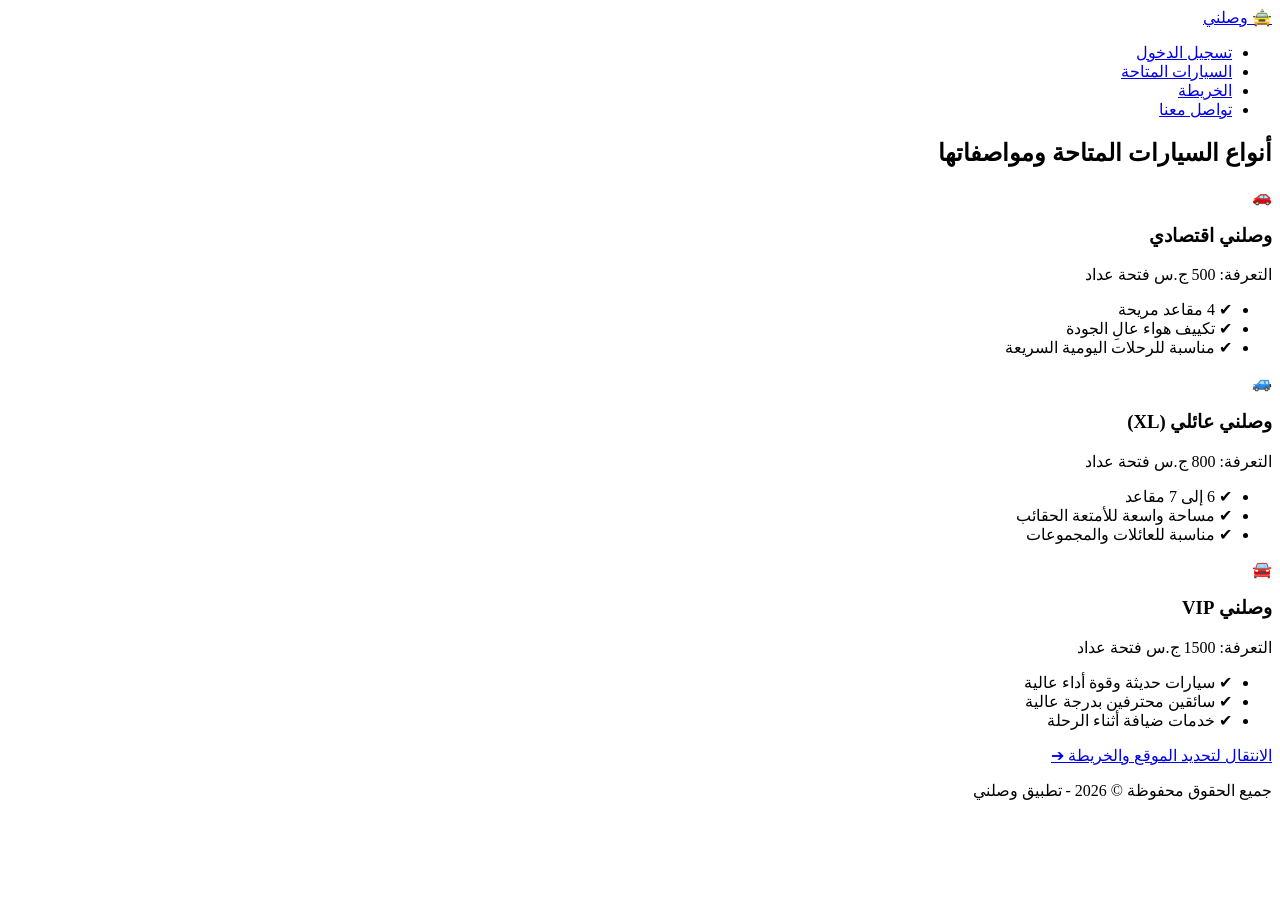
==== about.html @ 6e98cdd0 "Update about.html" ====
<!DOCTYPE html>
<html lang="ar" dir="rtl">
<head>
    <meta charset="UTF-8">
    <meta name="viewport" content="width=device-width, initial-scale=1.0">
    <title>وصلني - السيارات المتاحة</title>
    <link rel="stylesheet" href="style.css">
</head>
<body>

    <header>
        <nav class="navbar">
            <a href="index.html" class="logo">🚖 <span>وصلني</span></a>
            <ul class="nav-links">
                <li><a href="index.html">تسجيل الدخول</a></li>
                <li><a href="about.html" class="active">السيارات المتاحة</a></li>
                <li><a href="map.html">الخريطة</a></li>
                <li><a href="contact.html">تواصل معنا</a></li>
            </ul>
        </nav>
    </header>

    <div class="container">
        <h2 class="page-title">أنواع السيارات المتاحة ومواصفاتها</h2>

        <div class="cars-grid">
            <!-- الفئة الاقتصادية -->
            <div class="car-card">
                <div class="car-icon">🚗</div>
                <h3 class="car-title">وصلني اقتصادي</h3>
                <p class="car-price">التعرفة: 500 ج.س فتحة عداد</p>
                <ul class="car-specs">
                    <li>✔ 4 مقاعد مريحة</li>
                    <li>✔ تكييف هواء عالِ الجودة</li>
                    <li>✔ مناسبة للرحلات اليومية السريعة</li>
                </ul>
            </div>

            <!-- الفئة العائلية -->
            <div class="car-card">
                <div class="car-icon">🚙</div>
                <h3 class="car-title">وصلني عائلي (XL)</h3>
                <p class="car-price">التعرفة: 800 ج.س فتحة عداد</p>
                <ul class="car-specs">
                    <li>✔ 6 إلى 7 مقاعد</li>
                    <li>✔ مساحة واسعة للأمتعة الحقائب</li>
                    <li>✔ مناسبة للعائلات والمجموعات</li>
                </ul>
            </div>

            <!-- الفئة الفاخرة -->
            <div class="car-card">
                <div class="car-icon">🚘</div>
                <h3 class="car-title">وصلني VIP</h3>
                <p class="car-price">التعرفة: 1500 ج.س فتحة عداد</p>
                <ul class="car-specs">
                    <li>✔ سيارات حديثة وقوة أداء عالية</li>
                    <li>✔ سائقين محترفين بدرجة عالية</li>
                    <li>✔ خدمات ضيافة أثناء الرحلة</li>
                </ul>
            </div>
        </div>

        <!-- زر الانتقال للصفحة التالية (الخريطة) -->
        <div class="next-page-action">
            <a href="map.html" class="btn" style="max-width: 350px;">الانتقال لتحديد الموقع والخريطة ➔</a>
        </div>
    </div>

    <footer>
        <p>جميع الحقوق محفوظة &copy; 2026 - تطبيق وصلني</p>
    </footer>

</body>
</html>
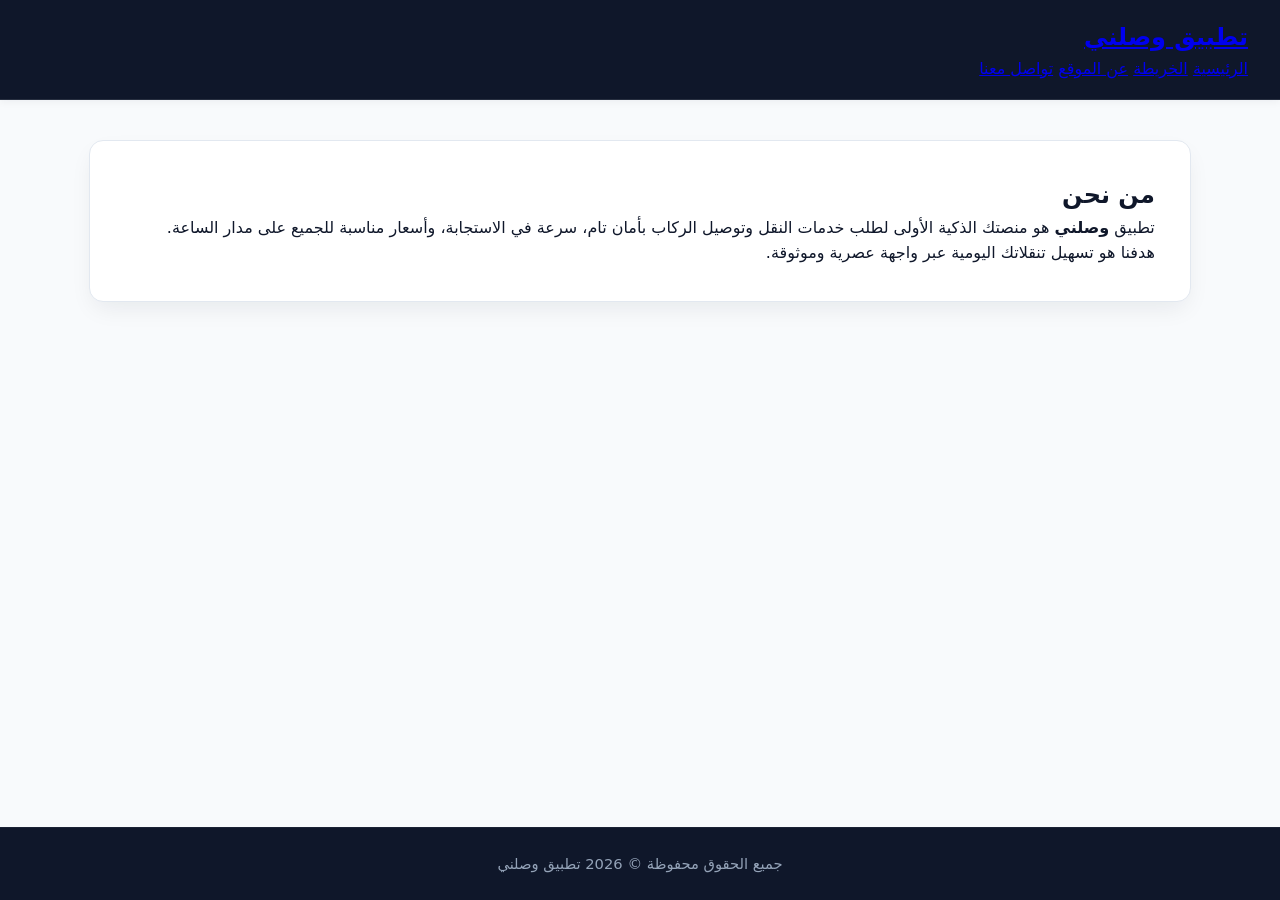
==== commit 5f2e3f46: "Update about.html" ====
--- a/about.html
+++ b/about.html
@@ -3,73 +3,30 @@
 <head>
     <meta charset="UTF-8">
     <meta name="viewport" content="width=device-width, initial-scale=1.0">
-    <title>وصلني - السيارات المتاحة</title>
-    <link rel="stylesheet" href="style.css">
+    <title>تطبيق وصلني - عن الموقع</title>
+    <link rel="stylesheet" href="css/style.css">
 </head>
 <body>
-
     <header>
-        <nav class="navbar">
-            <a href="index.html" class="logo">🚖 <span>وصلني</span></a>
-            <ul class="nav-links">
-                <li><a href="index.html">تسجيل الدخول</a></li>
-                <li><a href="about.html" class="active">السيارات المتاحة</a></li>
-                <li><a href="map.html">الخريطة</a></li>
-                <li><a href="contact.html">تواصل معنا</a></li>
-            </ul>
+        <h2><a href="index.html">تطبيق وصلني</a></h2>
+        <nav>
+            <a href="index.html">الرئيسية</a>
+            <a href="map.html">الخريطة</a>
+            <a href="about.html" class="active">عن الموقع</a>
+            <a href="contact.html">تواصل معنا</a>
         </nav>
     </header>
 
-    <div class="container">
-        <h2 class="page-title">أنواع السيارات المتاحة ومواصفاتها</h2>
-
-        <div class="cars-grid">
-            <!-- الفئة الاقتصادية -->
-            <div class="car-card">
-                <div class="car-icon">🚗</div>
-                <h3 class="car-title">وصلني اقتصادي</h3>
-                <p class="car-price">التعرفة: 500 ج.س فتحة عداد</p>
-                <ul class="car-specs">
-                    <li>✔ 4 مقاعد مريحة</li>
-                    <li>✔ تكييف هواء عالِ الجودة</li>
-                    <li>✔ مناسبة للرحلات اليومية السريعة</li>
-                </ul>
-            </div>
-
-            <!-- الفئة العائلية -->
-            <div class="car-card">
-                <div class="car-icon">🚙</div>
-                <h3 class="car-title">وصلني عائلي (XL)</h3>
-                <p class="car-price">التعرفة: 800 ج.س فتحة عداد</p>
-                <ul class="car-specs">
-                    <li>✔ 6 إلى 7 مقاعد</li>
-                    <li>✔ مساحة واسعة للأمتعة الحقائب</li>
-                    <li>✔ مناسبة للعائلات والمجموعات</li>
-                </ul>
-            </div>
-
-            <!-- الفئة الفاخرة -->
-            <div class="car-card">
-                <div class="car-icon">🚘</div>
-                <h3 class="car-title">وصلني VIP</h3>
-                <p class="car-price">التعرفة: 1500 ج.س فتحة عداد</p>
-                <ul class="car-specs">
-                    <li>✔ سيارات حديثة وقوة أداء عالية</li>
-                    <li>✔ سائقين محترفين بدرجة عالية</li>
-                    <li>✔ خدمات ضيافة أثناء الرحلة</li>
-                </ul>
-            </div>
+    <main class="container">
+        <div class="card">
+            <h2>من نحن</h2>
+            <p>تطبيق <strong>وصلني</strong> هو منصتك الذكية الأولى لطلب خدمات النقل وتوصيل الركاب بأمان تام، سرعة في الاستجابة، وأسعار مناسبة للجميع على مدار الساعة.</p>
+            <p>هدفنا هو تسهيل تنقلاتك اليومية عبر واجهة عصرية وموثوقة.</p>
         </div>
-
-        <!-- زر الانتقال للصفحة التالية (الخريطة) -->
-        <div class="next-page-action">
-            <a href="map.html" class="btn" style="max-width: 350px;">الانتقال لتحديد الموقع والخريطة ➔</a>
-        </div>
-    </div>
+    </main>
 
     <footer>
-        <p>جميع الحقوق محفوظة &copy; 2026 - تطبيق وصلني</p>
+        <p>جميع الحقوق محفوظة &copy; 2026 تطبيق وصلني</p>
     </footer>
-
 </body>
 </html>
--- a/css/style.css
+++ b/css/style.css
@@ -0,0 +1,420 @@
+/* =========================================================
+   تطبيق وصلني - Wasalni Taxi App
+   تنسيقات CSS حديثة متجاوبة (الأزرق الغامق والرمادي الفاتح)
+   ========================================================= */
+
+/* 1. المتغيرات العامة للألوان والتأثيرات */
+:root {
+    /* الألوان الرئيسية */
+    --primary-dark: #0f172a;       /* أزرق كحلي غامق جداً للهيدر والفوتر */
+    --secondary-dark: #1e293b;     /* أزرق غامق ثلجي للعناوين والنصوص */
+    --accent-blue: #2563eb;       /* أزرق حيوي متميز للأزرار والتأكيدات */
+    --accent-hover: #1d4ed8;      /* أزرق غامق للتفاعل عند التمرير */
+    
+    /* خلفيات رمادي فاتح */
+    --bg-light: #f8fafc;           /* رمادي فاتح نقي جداً لخلفية الصفحة */
+    --card-bg: #ffffff;            /* أبيض ناصع للبطاقات للتباين الممتاز */
+    --border-color: #e2e8f0;       /* رمادي فاتح ناعم للحدود */
+    --input-bg: #f1f5f9;           /* رمادي فاتح للمُدخلات */
+
+    /* ألوان النصوص */
+    --text-primary: #0f172a;       /* نص غامق واضح جداً */
+    --text-muted: #64748b;         /* نص رمادي متوسط للوصف والمعلومات الفرعية */
+    --text-light: #ffffff;         /* نص أبيض */
+
+    /* ظلال وانحناءات حديثة */
+    --radius-sm: 8px;
+    --radius-md: 14px;
+    --radius-lg: 20px;
+    --shadow-sm: 0 2px 8px rgba(15, 23, 42, 0.05);
+    --shadow-md: 0 10px 25px -5px rgba(15, 23, 42, 0.08);
+    --shadow-hover: 0 20px 30px -10px rgba(37, 99, 235, 0.15);
+    --transition: all 0.3s cubic-bezier(0.4, 0, 0.2, 1);
+}
+
+/* 2. ضبط الأساسيات والاتجاه */
+* {
+    box-sizing: border-box;
+    margin: 0;
+    padding: 0;
+    font-family: 'Segoe UI', system-ui, -apple-system, BlinkMacSystemFont, Roboto, sans-serif;
+    direction: rtl; /* اتجاه اللغة العربية */
+}
+
+body {
+    background-color: var(--bg-light);
+    color: var(--text-primary);
+    display: flex;
+    flex-direction: column;
+    min-height: 100vh;
+    line-height: 1.6;
+}
+
+/* 3. الهيدر وشريط التنقل العلوي */
+header {
+    background-color: var(--primary-dark);
+    border-bottom: 1px solid rgba(255, 255, 255, 0.1);
+    padding: 1.1rem 2rem;
+    position: sticky;
+    top: 0;
+    z-index: 1000;
+    box-shadow: var(--shadow-sm);
+}
+
+.navbar {
+    max-width: 1150px;
+    margin: 0 auto;
+    display: flex;
+    justify-content: space-between;
+    align-items: center;
+}
+
+.logo {
+    font-size: 1.75rem;
+    font-weight: 800;
+    color: var(--text-light);
+    text-decoration: none;
+    letter-spacing: -0.5px;
+    display: flex;
+    align-items: center;
+    gap: 8px;
+}
+
+.logo span {
+    color: #38bdf8; /* أزرق سماوي مشرق للقب لوجو */
+}
+
+.nav-links {
+    display: flex;
+    list-style: none;
+    gap: 12px;
+}
+
+.nav-links a {
+    color: #cbd5e1;
+    text-decoration: none;
+    padding: 8px 16px;
+    border-radius: var(--radius-sm);
+    font-weight: 600;
+    font-size: 0.95rem;
+    transition: var(--transition);
+}
+
+.nav-links a:hover,
+.nav-links a.active {
+    color: var(--text-light);
+    background-color: rgba(255, 255, 255, 0.12);
+}
+
+/* 4. الحاوية الرئيسية والعناوين */
+.container {
+    max-width: 1150px;
+    margin: 2.5rem auto;
+    padding: 0 24px;
+    flex: 1;
+    width: 100%;
+}
+
+.page-title {
+    text-align: center;
+    margin-bottom: 2.2rem;
+    color: var(--primary-dark);
+    font-size: 2rem;
+    font-weight: 800;
+    position: relative;
+}
+
+.page-title::after {
+    content: '';
+    display: block;
+    width: 60px;
+    height: 4px;
+    background: var(--accent-blue);
+    margin: 8px auto 0;
+    border-radius: 2px;
+}
+
+/* 5. تصميم البطاقات والنموذج */
+.card {
+    background-color: var(--card-bg);
+    border: 1px solid var(--border-color);
+    border-radius: var(--radius-md);
+    padding: 2.2rem;
+    box-shadow: var(--shadow-md);
+    transition: var(--transition);
+}
+
+/* أزرار التنقل العلوي بين تسجيل الدخول والحساب */
+.auth-tabs {
+    display: flex;
+    margin-bottom: 1.8rem;
+    border-bottom: 2px solid var(--border-color);
+}
+
+.tab-btn {
+    flex: 1;
+    padding: 0.9rem;
+    background: none;
+    border: none;
+    color: var(--text-muted);
+    font-size: 1.05rem;
+    cursor: pointer;
+    font-weight: 700;
+    transition: var(--transition);
+}
+
+.tab-btn.active {
+    color: var(--accent-blue);
+    border-bottom: 3px solid var(--accent-blue);
+    margin-bottom: -2px;
+}
+
+/* المدخلات والنصوص */
+.form-group {
+    margin-bottom: 1.4rem;
+}
+
+.form-group label {
+    display: block;
+    margin-bottom: 0.5rem;
+    color: var(--secondary-dark);
+    font-size: 0.92rem;
+    font-weight: 700;
+}
+
+.form-group input,
+.form-group select,
+.form-group textarea {
+    width: 100%;
+    padding: 0.9rem 1rem;
+    background-color: var(--input-bg);
+    border: 1.5px solid var(--border-color);
+    border-radius: var(--radius-sm);
+    color: var(--text-primary);
+    font-size: 1rem;
+    transition: var(--transition);
+}
+
+.form-group input:focus,
+.form-group select:focus,
+.form-group textarea:focus {
+    outline: none;
+    border-color: var(--accent-blue);
+    background-color: #ffffff;
+    box-shadow: 0 0 0 4px rgba(37, 99, 235, 0.1);
+}
+
+/* 6. الأزرار */
+.btn {
+    display: inline-flex;
+    justify-content: center;
+    align-items: center;
+    width: 100%;
+    padding: 0.95rem 1.5rem;
+    background-color: var(--accent-blue);
+    color: var(--text-light);
+    border: none;
+    border-radius: var(--radius-sm);
+    font-size: 1.05rem;
+    font-weight: 700;
+    cursor: pointer;
+    text-align: center;
+    text-decoration: none;
+    box-shadow: 0 4px 12px rgba(37, 99, 235, 0.25);
+    transition: var(--transition);
+}
+
+.btn:hover {
+    background-color: var(--accent-hover);
+    transform: translateY(-2px);
+    box-shadow: var(--shadow-hover);
+}
+
+/* 7. شبكة عرض السيارات (صفحة about.html) */
+.cars-grid {
+    display: grid;
+    grid-template-columns: repeat(auto-fit, minmax(300px, 1fr));
+    gap: 25px;
+}
+
+.car-card {
+    background-color: var(--card-bg);
+    border: 1px solid var(--border-color);
+    border-radius: var(--radius-md);
+    padding: 2rem;
+    box-shadow: var(--shadow-md);
+    display: flex;
+    flex-direction: column;
+    justify-content: space-between;
+    transition: var(--transition);
+}
+
+.car-card:hover {
+    transform: translateY(-6px);
+    box-shadow: var(--shadow-hover);
+    border-color: rgba(37, 99, 235, 0.3);
+}
+
+.car-icon {
+    font-size: 3.5rem;
+    text-align: center;
+    margin-bottom: 1rem;
+    background-color: var(--input-bg);
+    padding: 1rem;
+    border-radius: 50%;
+    width: 90px;
+    height: 90px;
+    margin: 0 auto 1.2rem;
+    display: flex;
+    align-items: center;
+    justify-content: center;
+}
+
+.car-title {
+    font-size: 1.4rem;
+    margin-bottom: 0.5rem;
+    color: var(--primary-dark);
+    text-align: center;
+    font-weight: 800;
+}
+
+.car-price {
+    color: var(--accent-blue);
+    font-weight: 800;
+    font-size: 1.15rem;
+    margin-bottom: 1.2rem;
+    text-align: center;
+    background-color: #eff6ff;
+    padding: 6px 12px;
+    border-radius: 20px;
+}
+
+.car-specs {
+    list-style: none;
+    color: var(--text-muted);
+    font-size: 0.95rem;
+    margin-bottom: 1.5rem;
+}
+
+.car-specs li {
+    margin-bottom: 10px;
+    display: flex;
+    align-items: center;
+    gap: 8px;
+}
+
+/* 8. إطار الخريطة (صفحة map.html) */
+.map-box {
+    width: 100%;
+    height: 400px;
+    border-radius: var(--radius-md);
+    overflow: hidden;
+    border: 1px solid var(--border-color);
+    margin-bottom: 1.8rem;
+    box-shadow: var(--shadow-sm);
+}
+
+.map-box iframe {
+    width: 100%;
+    height: 100%;
+    border: 0;
+}
+
+/* 9. شبكة الاتصال والمعلومات (صفحة contact.html) */
+.contact-container {
+    display: grid;
+    grid-template-columns: 1.2fr 0.8fr;
+    gap: 30px;
+}
+
+.info-card {
+    background-color: var(--card-bg);
+    border: 1px solid var(--border-color);
+    border-radius: var(--radius-md);
+    padding: 1.5rem;
+    margin-bottom: 18px;
+    box-shadow: var(--shadow-md);
+    border-right: 5px solid var(--accent-blue);
+}
+
+.info-card h4 {
+    color: var(--primary-dark);
+    font-size: 1.1rem;
+    margin-bottom: 6px;
+    font-weight: 800;
+}
+
+/* شريط الزر الممتد لنقل المستخدم للصفحة التالية */
+.next-page-action {
+    text-align: center;
+    margin-top: 3rem;
+    padding-top: 1.8rem;
+    border-top: 1px solid var(--border-color);
+}
+
+/* 10. الفوتر Footer */
+footer {
+    background-color: var(--primary-dark);
+    color: #94a3b8;
+    text-align: center;
+    padding: 1.5rem;
+    font-size: 0.92rem;
+    margin-top: auto;
+    border-top: 1px solid rgba(255, 255, 255, 0.05);
+}
+
+/* =========================================================
+   11. تجاوب أحجام الشاشات (Responsive Design)
+   ========================================================= */
+
+/* الشاشات المتوسطة والأجهزة اللوحية (Tablets) */
+@media (max-width: 992px) {
+    .contact-container {
+        grid-template-columns: 1fr;
+    }
+}
+
+/* الهواتف الذكية للشاشات الصغيرة (Mobile Phones) */
+@media (max-width: 768px) {
+    header {
+        padding: 1rem;
+    }
+
+    .navbar {
+        flex-direction: column;
+        gap: 15px;
+    }
+
+    .nav-links {
+        width: 100%;
+        justify-content: center;
+        flex-wrap: wrap;
+        gap: 8px;
+    }
+
+    .nav-links a {
+        padding: 6px 10px;
+        font-size: 0.88rem;
+    }
+
+    .container {
+        margin: 1.5rem auto;
+        padding: 0 16px;
+    }
+
+    .card {
+        padding: 1.5rem;
+    }
+
+    .page-title {
+        font-size: 1.6rem;
+    }
+
+    .cars-grid {
+        grid-template-columns: 1fr; /* عرض سيارة واحدة في السطر على الهواتف */
+    }
+
+    .map-box {
+        height: 300px;
+    }
+       }
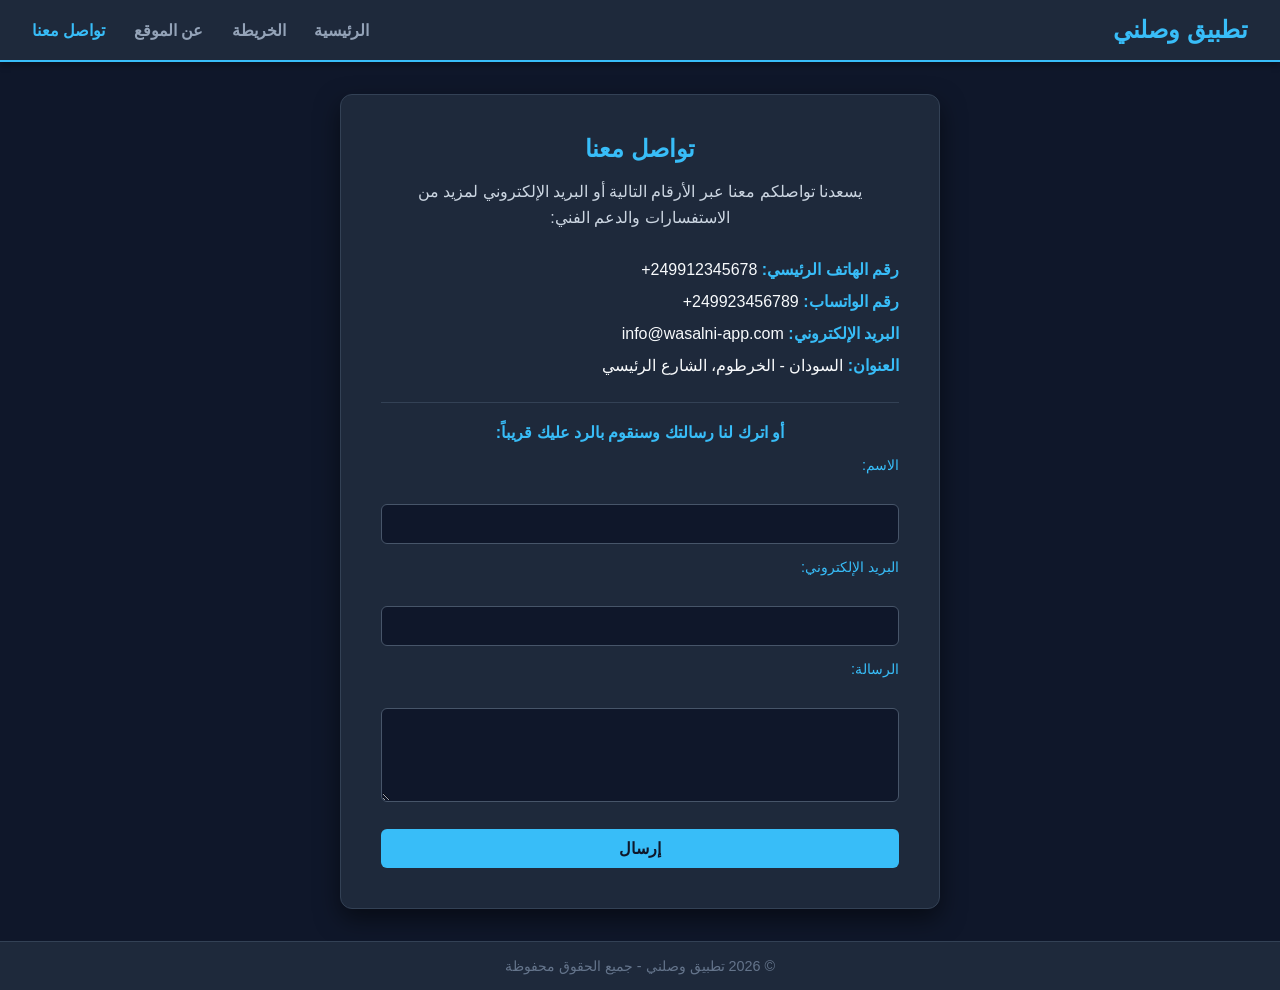
==== commit b8fbf114: "Update about.html" ====
--- a/about.html
+++ b/about.html
@@ -3,30 +3,65 @@
 <head>
     <meta charset="UTF-8">
     <meta name="viewport" content="width=device-width, initial-scale=1.0">
-    <title>تطبيق وصلني - عن الموقع</title>
+    <title>تطبيق وصلني - تواصل معنا</title>
     <link rel="stylesheet" href="css/style.css">
 </head>
 <body>
+
     <header>
-        <h2><a href="index.html">تطبيق وصلني</a></h2>
+        <h2><a href="index.html" style="text-decoration: none; color: #38bdf8;">تطبيق وصلني</a></h2>
         <nav>
             <a href="index.html">الرئيسية</a>
             <a href="map.html">الخريطة</a>
-            <a href="about.html" class="active">عن الموقع</a>
-            <a href="contact.html">تواصل معنا</a>
+            <a href="about.html">عن الموقع</a>
+            <a href="contact.html" class="active">تواصل معنا</a>
         </nav>
     </header>
 
     <main class="container">
-        <div class="card">
-            <h2>من نحن</h2>
-            <p>تطبيق <strong>وصلني</strong> هو منصتك الذكية الأولى لطلب خدمات النقل وتوصيل الركاب بأمان تام، سرعة في الاستجابة، وأسعار مناسبة للجميع على مدار الساعة.</p>
-            <p>هدفنا هو تسهيل تنقلاتك اليومية عبر واجهة عصرية وموثوقة.</p>
+        <div class="card" style="max-width: 600px; text-align: right;">
+            <h2 style="text-align: center;">تواصل معنا</h2>
+            <p style="text-align: center;">يسعدنا تواصلكم معنا عبر الأرقام التالية أو البريد الإلكتروني لمزيد من الاستفسارات والدعم الفني:</p>
+
+            <ul style="list-style-type: none; padding: 0; margin-bottom: 20px; line-height: 2;">
+                <li><strong style="color: #38bdf8;">رقم الهاتف الرئيسي:</strong> 249912345678+</li>
+                <li><strong style="color: #38bdf8;">رقم الواتساب:</strong> 249923456789+</li>
+                <li><strong style="color: #38bdf8;">البريد الإلكتروني:</strong> info@wasalni-app.com</li>
+                <li><strong style="color: #38bdf8;">العنوان:</strong> السودان - الخرطوم، الشارع الرئيسي</li>
+            </ul>
+
+            <hr style="border: 0; border-top: 1px solid #334155; margin: 20px 0;">
+
+            <h4 style="color: #38bdf8; margin-bottom: 15px; text-align: center;">أو اترك لنا رسالتك وسنقوم بالرد عليك قريباً:</h4>
+            
+            <form onsubmit="event.preventDefault(); alert('تم إرسال رسالتك بنجاح، شكراً لتواصلك معنا!');">
+                <div class="form-group" style="margin-bottom: 15px;">
+                    <label for="name">الاسم:</label><br>
+                    <input type="text" id="name" name="name" required style="width: 100%; padding: 10px; border-radius: 6px; border: 1px solid #475569; background-color: #0f172a; color: #fff; margin-top: 5px;">
+                </div>
+                
+                <div class="form-group" style="margin-bottom: 15px;">
+                    <label for="email">البريد الإلكتروني:</label><br>
+                    <input type="email" id="email" name="email" required style="width: 100%; padding: 10px; border-radius: 6px; border: 1px solid #475569; background-color: #0f172a; color: #fff; margin-top: 5px;">
+                </div>
+                
+                <div class="form-group" style="margin-bottom: 15px;">
+                    <label for="msg">الرسالة:</label><br>
+                    <textarea id="msg" name="msg" rows="4" required style="width: 100%; padding: 10px; border-radius: 6px; border: 1px solid #475569; background-color: #0f172a; color: #fff; margin-top: 5px;"></textarea>
+                </div>
+                
+                <div>
+                    <button type="submit" class="btn" style="width: 100%; padding: 10px; background-color: #38bdf8; color: #0f172a; border: none; border-radius: 6px; font-weight: bold; cursor: pointer;">إرسال</button>
+                </div>
+            </form>
         </div>
     </main>
 
     <footer>
-        <p>جميع الحقوق محفوظة &copy; 2026 تطبيق وصلني</p>
+        <p>&copy; 2026 تطبيق وصلني - جميع الحقوق محفوظة</p>
     </footer>
+
+    <script src="js/main.js"></script>
+
 </body>
 </html>
--- a/css/style.css
+++ b/css/style.css
@@ -1,420 +1,137 @@
-/* =========================================================
-   تطبيق وصلني - Wasalni Taxi App
-   تنسيقات CSS حديثة متجاوبة (الأزرق الغامق والرمادي الفاتح)
-   ========================================================= */
-
-/* 1. المتغيرات العامة للألوان والتأثيرات */
-:root {
-    /* الألوان الرئيسية */
-    --primary-dark: #0f172a;       /* أزرق كحلي غامق جداً للهيدر والفوتر */
-    --secondary-dark: #1e293b;     /* أزرق غامق ثلجي للعناوين والنصوص */
-    --accent-blue: #2563eb;       /* أزرق حيوي متميز للأزرار والتأكيدات */
-    --accent-hover: #1d4ed8;      /* أزرق غامق للتفاعل عند التمرير */
-    
-    /* خلفيات رمادي فاتح */
-    --bg-light: #f8fafc;           /* رمادي فاتح نقي جداً لخلفية الصفحة */
-    --card-bg: #ffffff;            /* أبيض ناصع للبطاقات للتباين الممتاز */
-    --border-color: #e2e8f0;       /* رمادي فاتح ناعم للحدود */
-    --input-bg: #f1f5f9;           /* رمادي فاتح للمُدخلات */
-
-    /* ألوان النصوص */
-    --text-primary: #0f172a;       /* نص غامق واضح جداً */
-    --text-muted: #64748b;         /* نص رمادي متوسط للوصف والمعلومات الفرعية */
-    --text-light: #ffffff;         /* نص أبيض */
-
-    /* ظلال وانحناءات حديثة */
-    --radius-sm: 8px;
-    --radius-md: 14px;
-    --radius-lg: 20px;
-    --shadow-sm: 0 2px 8px rgba(15, 23, 42, 0.05);
-    --shadow-md: 0 10px 25px -5px rgba(15, 23, 42, 0.08);
-    --shadow-hover: 0 20px 30px -10px rgba(37, 99, 235, 0.15);
-    --transition: all 0.3s cubic-bezier(0.4, 0, 0.2, 1);
-}
-
-/* 2. ضبط الأساسيات والاتجاه */
+/* تنسيقات عامة بالأزرق الغامض والفخم */
 * {
-    box-sizing: border-box;
     margin: 0;
     padding: 0;
-    font-family: 'Segoe UI', system-ui, -apple-system, BlinkMacSystemFont, Roboto, sans-serif;
-    direction: rtl; /* اتجاه اللغة العربية */
+    box-sizing: border-box;
+    font-family: Tahoma, sans-serif;
 }
 
 body {
-    background-color: var(--bg-light);
-    color: var(--text-primary);
+    background-color: #0f172a;
+    color: #f8fafc;
+    min-height: 100vh;
     display: flex;
     flex-direction: column;
-    min-height: 100vh;
+    justify-content: space-between;
+}
+
+header {
+    background-color: #1e293b;
+    padding: 1rem 2rem;
+    display: flex;
+    justify-content: space-between;
+    align-items: center;
+    border-bottom: 2px solid #38bdf8;
+    box-shadow: 0 4px 6px rgba(0, 0, 0, 0.3);
+}
+
+header h2 a {
+    color: #38bdf8;
+    text-decoration: none;
+    font-size: 1.5rem;
+}
+
+nav a {
+    color: #94a3b8;
+    text-decoration: none;
+    margin-right: 1.5rem;
+    transition: color 0.3s;
+    font-weight: bold;
+}
+
+nav a:hover, nav a.active {
+    color: #38bdf8;
+}
+
+.container {
+    display: flex;
+    justify-content: center;
+    align-items: center;
+    padding: 2rem;
+    flex: 1;
+}
+
+.card {
+    background-color: #1e293b;
+    padding: 2.5rem;
+    border-radius: 12px;
+    box-shadow: 0 10px 25px rgba(0, 0, 0, 0.5);
+    width: 100%;
+    max-width: 450px;
+    border: 1px solid #334155;
+    text-align: center;
+}
+
+.card h2 {
+    color: #38bdf8;
+    margin-bottom: 1rem;
+}
+
+.card p {
+    color: #cbd5e1;
+    margin-bottom: 1.5rem;
     line-height: 1.6;
 }
 
-/* 3. الهيدر وشريط التنقل العلوي */
-header {
-    background-color: var(--primary-dark);
-    border-bottom: 1px solid rgba(255, 255, 255, 0.1);
-    padding: 1.1rem 2rem;
-    position: sticky;
-    top: 0;
-    z-index: 1000;
-    box-shadow: var(--shadow-sm);
-}
-
-.navbar {
-    max-width: 1150px;
-    margin: 0 auto;
-    display: flex;
-    justify-content: space-between;
-    align-items: center;
-}
-
-.logo {
-    font-size: 1.75rem;
-    font-weight: 800;
-    color: var(--text-light);
-    text-decoration: none;
-    letter-spacing: -0.5px;
-    display: flex;
-    align-items: center;
-    gap: 8px;
-}
-
-.logo span {
-    color: #38bdf8; /* أزرق سماوي مشرق للقب لوجو */
-}
-
-.nav-links {
-    display: flex;
-    list-style: none;
-    gap: 12px;
-}
-
-.nav-links a {
-    color: #cbd5e1;
-    text-decoration: none;
-    padding: 8px 16px;
-    border-radius: var(--radius-sm);
-    font-weight: 600;
-    font-size: 0.95rem;
-    transition: var(--transition);
-}
-
-.nav-links a:hover,
-.nav-links a.active {
-    color: var(--text-light);
-    background-color: rgba(255, 255, 255, 0.12);
-}
-
-/* 4. الحاوية الرئيسية والعناوين */
-.container {
-    max-width: 1150px;
-    margin: 2.5rem auto;
-    padding: 0 24px;
-    flex: 1;
-    width: 100%;
-}
-
-.page-title {
-    text-align: center;
-    margin-bottom: 2.2rem;
-    color: var(--primary-dark);
-    font-size: 2rem;
-    font-weight: 800;
-    position: relative;
-}
-
-.page-title::after {
-    content: '';
-    display: block;
-    width: 60px;
-    height: 4px;
-    background: var(--accent-blue);
-    margin: 8px auto 0;
-    border-radius: 2px;
-}
-
-/* 5. تصميم البطاقات والنموذج */
-.card {
-    background-color: var(--card-bg);
-    border: 1px solid var(--border-color);
-    border-radius: var(--radius-md);
-    padding: 2.2rem;
-    box-shadow: var(--shadow-md);
-    transition: var(--transition);
-}
-
-/* أزرار التنقل العلوي بين تسجيل الدخول والحساب */
-.auth-tabs {
-    display: flex;
-    margin-bottom: 1.8rem;
-    border-bottom: 2px solid var(--border-color);
-}
-
-.tab-btn {
-    flex: 1;
-    padding: 0.9rem;
-    background: none;
-    border: none;
-    color: var(--text-muted);
-    font-size: 1.05rem;
-    cursor: pointer;
-    font-weight: 700;
-    transition: var(--transition);
-}
-
-.tab-btn.active {
-    color: var(--accent-blue);
-    border-bottom: 3px solid var(--accent-blue);
-    margin-bottom: -2px;
-}
-
-/* المدخلات والنصوص */
 .form-group {
-    margin-bottom: 1.4rem;
+    margin-bottom: 1.2rem;
+    text-align: right;
 }
 
 .form-group label {
     display: block;
     margin-bottom: 0.5rem;
-    color: var(--secondary-dark);
-    font-size: 0.92rem;
-    font-weight: 700;
+    color: #38bdf8;
+    font-size: 0.9rem;
 }
 
-.form-group input,
-.form-group select,
-.form-group textarea {
+.form-group input, .form-group textarea {
     width: 100%;
-    padding: 0.9rem 1rem;
-    background-color: var(--input-bg);
-    border: 1.5px solid var(--border-color);
-    border-radius: var(--radius-sm);
-    color: var(--text-primary);
+    padding: 0.75rem;
+    border-radius: 6px;
+    border: 1px solid #475569;
+    background-color: #0f172a;
+    color: #fff;
     font-size: 1rem;
-    transition: var(--transition);
 }
 
-.form-group input:focus,
-.form-group select:focus,
-.form-group textarea:focus {
+.form-group input:focus, .form-group textarea:focus {
     outline: none;
-    border-color: var(--accent-blue);
-    background-color: #ffffff;
-    box-shadow: 0 0 0 4px rgba(37, 99, 235, 0.1);
+    border-color: #38bdf8;
 }
 
-/* 6. الأزرار */
 .btn {
-    display: inline-flex;
-    justify-content: center;
-    align-items: center;
     width: 100%;
-    padding: 0.95rem 1.5rem;
-    background-color: var(--accent-blue);
-    color: var(--text-light);
+    padding: 0.75rem;
+    background-color: #38bdf8;
+    color: #0f172a;
     border: none;
-    border-radius: var(--radius-sm);
-    font-size: 1.05rem;
-    font-weight: 700;
+    border-radius: 6px;
+    font-size: 1rem;
+    font-weight: bold;
     cursor: pointer;
-    text-align: center;
-    text-decoration: none;
-    box-shadow: 0 4px 12px rgba(37, 99, 235, 0.25);
-    transition: var(--transition);
+    transition: background 0.3s;
+    margin-top: 0.5rem;
 }
 
 .btn:hover {
-    background-color: var(--accent-hover);
-    transform: translateY(-2px);
-    box-shadow: var(--shadow-hover);
+    background-color: #0ea5e9;
 }
 
-/* 7. شبكة عرض السيارات (صفحة about.html) */
-.cars-grid {
-    display: grid;
-    grid-template-columns: repeat(auto-fit, minmax(300px, 1fr));
-    gap: 25px;
+.map-box {
+    background-color: #0f172a;
+    border: 2px dashed #475569;
+    border-radius: 8px;
+    padding: 3rem 1rem;
+    margin-bottom: 1.5rem;
+    color: #94a3b8;
 }
 
-.car-card {
-    background-color: var(--card-bg);
-    border: 1px solid var(--border-color);
-    border-radius: var(--radius-md);
-    padding: 2rem;
-    box-shadow: var(--shadow-md);
-    display: flex;
-    flex-direction: column;
-    justify-content: space-between;
-    transition: var(--transition);
+footer {
+    background-color: #1e293b;
+    text-align: center;
+    padding: 1rem;
+    color: #64748b;
+    border-top: 1px solid #334155;
+    font-size: 0.9rem;
 }
-
-.car-card:hover {
-    transform: translateY(-6px);
-    box-shadow: var(--shadow-hover);
-    border-color: rgba(37, 99, 235, 0.3);
-}
-
-.car-icon {
-    font-size: 3.5rem;
-    text-align: center;
-    margin-bottom: 1rem;
-    background-color: var(--input-bg);
-    padding: 1rem;
-    border-radius: 50%;
-    width: 90px;
-    height: 90px;
-    margin: 0 auto 1.2rem;
-    display: flex;
-    align-items: center;
-    justify-content: center;
-}
-
-.car-title {
-    font-size: 1.4rem;
-    margin-bottom: 0.5rem;
-    color: var(--primary-dark);
-    text-align: center;
-    font-weight: 800;
-}
-
-.car-price {
-    color: var(--accent-blue);
-    font-weight: 800;
-    font-size: 1.15rem;
-    margin-bottom: 1.2rem;
-    text-align: center;
-    background-color: #eff6ff;
-    padding: 6px 12px;
-    border-radius: 20px;
-}
-
-.car-specs {
-    list-style: none;
-    color: var(--text-muted);
-    font-size: 0.95rem;
-    margin-bottom: 1.5rem;
-}
-
-.car-specs li {
-    margin-bottom: 10px;
-    display: flex;
-    align-items: center;
-    gap: 8px;
-}
-
-/* 8. إطار الخريطة (صفحة map.html) */
-.map-box {
-    width: 100%;
-    height: 400px;
-    border-radius: var(--radius-md);
-    overflow: hidden;
-    border: 1px solid var(--border-color);
-    margin-bottom: 1.8rem;
-    box-shadow: var(--shadow-sm);
-}
-
-.map-box iframe {
-    width: 100%;
-    height: 100%;
-    border: 0;
-}
-
-/* 9. شبكة الاتصال والمعلومات (صفحة contact.html) */
-.contact-container {
-    display: grid;
-    grid-template-columns: 1.2fr 0.8fr;
-    gap: 30px;
-}
-
-.info-card {
-    background-color: var(--card-bg);
-    border: 1px solid var(--border-color);
-    border-radius: var(--radius-md);
-    padding: 1.5rem;
-    margin-bottom: 18px;
-    box-shadow: var(--shadow-md);
-    border-right: 5px solid var(--accent-blue);
-}
-
-.info-card h4 {
-    color: var(--primary-dark);
-    font-size: 1.1rem;
-    margin-bottom: 6px;
-    font-weight: 800;
-}
-
-/* شريط الزر الممتد لنقل المستخدم للصفحة التالية */
-.next-page-action {
-    text-align: center;
-    margin-top: 3rem;
-    padding-top: 1.8rem;
-    border-top: 1px solid var(--border-color);
-}
-
-/* 10. الفوتر Footer */
-footer {
-    background-color: var(--primary-dark);
-    color: #94a3b8;
-    text-align: center;
-    padding: 1.5rem;
-    font-size: 0.92rem;
-    margin-top: auto;
-    border-top: 1px solid rgba(255, 255, 255, 0.05);
-}
-
-/* =========================================================
-   11. تجاوب أحجام الشاشات (Responsive Design)
-   ========================================================= */
-
-/* الشاشات المتوسطة والأجهزة اللوحية (Tablets) */
-@media (max-width: 992px) {
-    .contact-container {
-        grid-template-columns: 1fr;
-    }
-}
-
-/* الهواتف الذكية للشاشات الصغيرة (Mobile Phones) */
-@media (max-width: 768px) {
-    header {
-        padding: 1rem;
-    }
-
-    .navbar {
-        flex-direction: column;
-        gap: 15px;
-    }
-
-    .nav-links {
-        width: 100%;
-        justify-content: center;
-        flex-wrap: wrap;
-        gap: 8px;
-    }
-
-    .nav-links a {
-        padding: 6px 10px;
-        font-size: 0.88rem;
-    }
-
-    .container {
-        margin: 1.5rem auto;
-        padding: 0 16px;
-    }
-
-    .card {
-        padding: 1.5rem;
-    }
-
-    .page-title {
-        font-size: 1.6rem;
-    }
-
-    .cars-grid {
-        grid-template-columns: 1fr; /* عرض سيارة واحدة في السطر على الهواتف */
-    }
-
-    .map-box {
-        height: 300px;
-    }
-       }
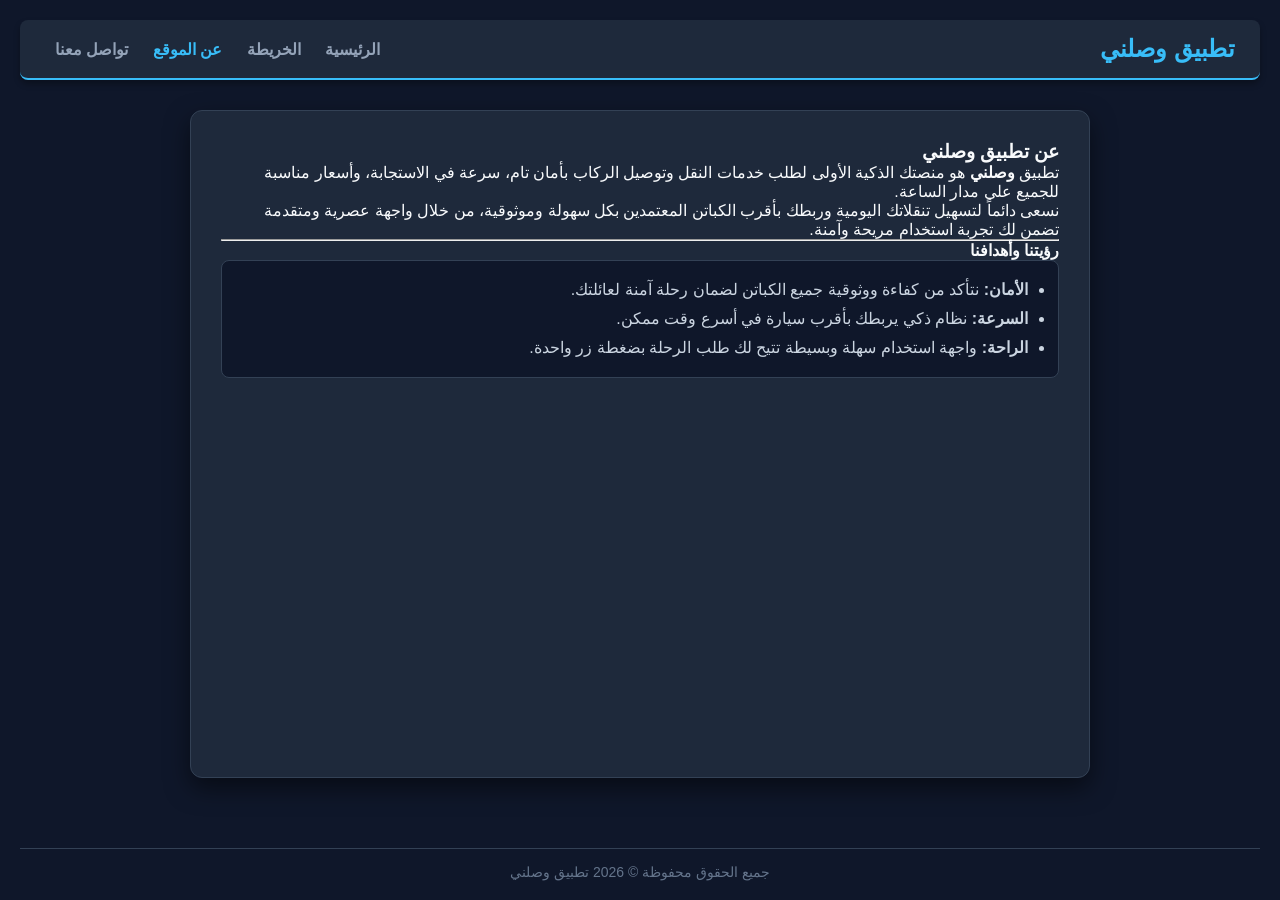
==== commit 54f8fc1c: "Update about.html" ====
--- a/about.html
+++ b/about.html
@@ -3,65 +3,44 @@
 <head>
     <meta charset="UTF-8">
     <meta name="viewport" content="width=device-width, initial-scale=1.0">
-    <title>تطبيق وصلني - تواصل معنا</title>
+    <title>تطبيق وصلني - عن الموقع</title>
     <link rel="stylesheet" href="css/style.css">
 </head>
 <body>
 
     <header>
-        <h2><a href="index.html" style="text-decoration: none; color: #38bdf8;">تطبيق وصلني</a></h2>
+        <h2><a href="index.html">تطبيق وصلني</a></h2>
         <nav>
             <a href="index.html">الرئيسية</a>
             <a href="map.html">الخريطة</a>
-            <a href="about.html">عن الموقع</a>
-            <a href="contact.html" class="active">تواصل معنا</a>
+            <a href="about.html" class="active">عن الموقع</a>
+            <a href="contact.html">تواصل معنا</a>
         </nav>
     </header>
 
-    <main class="container">
-        <div class="card" style="max-width: 600px; text-align: right;">
-            <h2 style="text-align: center;">تواصل معنا</h2>
-            <p style="text-align: center;">يسعدنا تواصلكم معنا عبر الأرقام التالية أو البريد الإلكتروني لمزيد من الاستفسارات والدعم الفني:</p>
+    <main>
+        <h3>عن تطبيق وصلني</h3>
+        <p>
+            تطبيق <strong>وصلني</strong> هو منصتك الذكية الأولى لطلب خدمات النقل وتوصيل الركاب بأمان تام، سرعة في الاستجابة، وأسعار مناسبة للجميع على مدار الساعة.
+        </p>
+        <p>
+            نسعى دائماً لتسهيل تنقلاتك اليومية وربطك بأقرب الكباتن المعتمدين بكل سهولة وموثوقية، من خلال واجهة عصرية ومتقدمة تضمن لك تجربة استخدام مريحة وآمنة.
+        </p>
 
-            <ul style="list-style-type: none; padding: 0; margin-bottom: 20px; line-height: 2;">
-                <li><strong style="color: #38bdf8;">رقم الهاتف الرئيسي:</strong> 249912345678+</li>
-                <li><strong style="color: #38bdf8;">رقم الواتساب:</strong> 249923456789+</li>
-                <li><strong style="color: #38bdf8;">البريد الإلكتروني:</strong> info@wasalni-app.com</li>
-                <li><strong style="color: #38bdf8;">العنوان:</strong> السودان - الخرطوم، الشارع الرئيسي</li>
-            </ul>
+        <hr>
 
-            <hr style="border: 0; border-top: 1px solid #334155; margin: 20px 0;">
-
-            <h4 style="color: #38bdf8; margin-bottom: 15px; text-align: center;">أو اترك لنا رسالتك وسنقوم بالرد عليك قريباً:</h4>
-            
-            <form onsubmit="event.preventDefault(); alert('تم إرسال رسالتك بنجاح، شكراً لتواصلك معنا!');">
-                <div class="form-group" style="margin-bottom: 15px;">
-                    <label for="name">الاسم:</label><br>
-                    <input type="text" id="name" name="name" required style="width: 100%; padding: 10px; border-radius: 6px; border: 1px solid #475569; background-color: #0f172a; color: #fff; margin-top: 5px;">
-                </div>
-                
-                <div class="form-group" style="margin-bottom: 15px;">
-                    <label for="email">البريد الإلكتروني:</label><br>
-                    <input type="email" id="email" name="email" required style="width: 100%; padding: 10px; border-radius: 6px; border: 1px solid #475569; background-color: #0f172a; color: #fff; margin-top: 5px;">
-                </div>
-                
-                <div class="form-group" style="margin-bottom: 15px;">
-                    <label for="msg">الرسالة:</label><br>
-                    <textarea id="msg" name="msg" rows="4" required style="width: 100%; padding: 10px; border-radius: 6px; border: 1px solid #475569; background-color: #0f172a; color: #fff; margin-top: 5px;"></textarea>
-                </div>
-                
-                <div>
-                    <button type="submit" class="btn" style="width: 100%; padding: 10px; background-color: #38bdf8; color: #0f172a; border: none; border-radius: 6px; font-weight: bold; cursor: pointer;">إرسال</button>
-                </div>
-            </form>
-        </div>
+        <h4>رؤيتنا وأهدافنا</h4>
+        <ul>
+            <li><strong>الأمان:</strong> نتأكد من كفاءة ووثوقية جميع الكباتن لضمان رحلة آمنة لعائلتك.</li>
+            <li><strong>السرعة:</strong> نظام ذكي يربطك بأقرب سيارة في أسرع وقت ممكن.</li>
+            <li><strong>الراحة:</strong> واجهة استخدام سهلة وبسيطة تتيح لك طلب الرحلة بضغطة زر واحدة.</li>
+        </ul>
     </main>
 
     <footer>
-        <p>&copy; 2026 تطبيق وصلني - جميع الحقوق محفوظة</p>
+        <p>جميع الحقوق محفوظة &copy; 2026 تطبيق وصلني</p>
     </footer>
 
     <script src="js/main.js"></script>
-
 </body>
 </html>
--- a/css/style.css
+++ b/css/style.css
@@ -1,137 +1,190 @@
-/* تنسيقات عامة بالأزرق الغامض والفخم */
+/* ==========================================
+   تنسيق تطبيق وصلني (Dark Navy & Sky Blue)
+   ========================================== */
+
 * {
     margin: 0;
     padding: 0;
     box-sizing: border-box;
-    font-family: Tahoma, sans-serif;
+    font-family: 'Segoe UI', Tahoma, Geneva, Verdana, sans-serif;
 }
 
 body {
-    background-color: #0f172a;
-    color: #f8fafc;
+    background-color: #0f172a; /* أزرق داكن فخم */
+    color: #f8fafc; /* نص أبيض ناصع لسهولة القراءة */
     min-height: 100vh;
     display: flex;
     flex-direction: column;
     justify-content: space-between;
+    padding: 20px;
+    direction: rtl;
 }
 
+/* الترويسة والقوائم العلوية */
 header {
-    background-color: #1e293b;
-    padding: 1rem 2rem;
+    background-color: #1e293b; /* أزرق غامق متناسق */
+    padding: 15px 25px;
+    border-radius: 8px;
     display: flex;
     justify-content: space-between;
     align-items: center;
-    border-bottom: 2px solid #38bdf8;
+    border-bottom: 2px solid #38bdf8; /* لمسة سماوي مشرقة */
     box-shadow: 0 4px 6px rgba(0, 0, 0, 0.3);
 }
 
 header h2 a {
-    color: #38bdf8;
     text-decoration: none;
+    color: #38bdf8; /* سماوي ساطع */
     font-size: 1.5rem;
 }
 
 nav a {
+    text-decoration: none;
     color: #94a3b8;
-    text-decoration: none;
-    margin-right: 1.5rem;
+    font-weight: 600;
+    margin-left: 10px;
+    margin-right: 10px;
     transition: color 0.3s;
-    font-weight: bold;
 }
 
 nav a:hover, nav a.active {
     color: #38bdf8;
 }
 
-.container {
-    display: flex;
-    justify-content: center;
-    align-items: center;
-    padding: 2rem;
+/* المحتوى الرئيسي */
+main {
+    background-color: #1e293b;
+    max-width: 900px;
+    width: 100%;
+    margin: 30px auto;
+    padding: 30px;
+    border-radius: 12px;
+    border: 1px solid #334155;
+    box-shadow: 0 10px 25px rgba(0, 0, 0, 0.5);
     flex: 1;
 }
 
+/* الحاويات والكروت الداخلية */
 .card {
     background-color: #1e293b;
-    padding: 2.5rem;
-    border-radius: 12px;
-    box-shadow: 0 10px 25px rgba(0, 0, 0, 0.5);
     width: 100%;
-    max-width: 450px;
-    border: 1px solid #334155;
-    text-align: center;
 }
 
-.card h2 {
-    color: #38bdf8;
-    margin-bottom: 1rem;
+/* الجداول */
+table {
+    width: 100%;
+    border-collapse: collapse;
+    margin-top: 20px;
 }
 
-.card p {
+th, td {
+    border: 1px solid #334155;
+    padding: 12px;
+    text-align: right;
     color: #cbd5e1;
-    margin-bottom: 1.5rem;
-    line-height: 1.6;
 }
 
-.form-group {
-    margin-bottom: 1.2rem;
-    text-align: right;
+th {
+    background-color: #0f172a; /* أزرق داكن للترويسة */
+    color: #38bdf8;
 }
 
-.form-group label {
-    display: block;
-    margin-bottom: 0.5rem;
-    color: #38bdf8;
-    font-size: 0.9rem;
+tr:nth-child(even) {
+    background-color: #172033; /* تبديل الألوان بانسجام */
 }
 
-.form-group input, .form-group textarea {
+/* مربعات الإدخال */
+input[type="text"], 
+input[type="password"], 
+input[type="email"], 
+textarea {
     width: 100%;
-    padding: 0.75rem;
+    padding: 10px;
+    margin-top: 5px;
+    margin-bottom: 15px;
+    border: 1px solid #475569;
     border-radius: 6px;
-    border: 1px solid #475569;
+    box-sizing: border-box;
     background-color: #0f172a;
     color: #fff;
     font-size: 1rem;
 }
 
-.form-group input:focus, .form-group textarea:focus {
+input:focus, textarea:focus {
     outline: none;
     border-color: #38bdf8;
 }
 
-.btn {
-    width: 100%;
-    padding: 0.75rem;
-    background-color: #38bdf8;
-    color: #0f172a;
+/* الأزرار بلون السماوي الساطع */
+button, .btn {
+    background-color: #38bdf8; /* سماوي ساطع جذاب */
+    color: #0f172a; /* نص أزرق غامق بارز */
     border: none;
+    padding: 12px 20px;
     border-radius: 6px;
-    font-size: 1rem;
+    font-size: 16px;
     font-weight: bold;
     cursor: pointer;
-    transition: background 0.3s;
-    margin-top: 0.5rem;
+    width: 100%;
+    transition: background-color 0.3s;
 }
 
-.btn:hover {
-    background-color: #0ea5e9;
+button:hover {
+    background-color: #0ea5e9; /* سماوي أغمق قليلاً عند المرور */
 }
 
-.map-box {
+/* القوائم والنقاط */
+ul {
+    line-height: 1.8;
     background-color: #0f172a;
-    border: 2px dashed #475569;
+    padding: 15px 30px;
     border-radius: 8px;
-    padding: 3rem 1rem;
-    margin-bottom: 1.5rem;
-    color: #94a3b8;
+    border: 1px solid #334155;
+    color: #cbd5e1;
 }
 
+/* تذييل الصفحة */
 footer {
-    background-color: #1e293b;
     text-align: center;
-    padding: 1rem;
+    margin-top: 40px;
     color: #64748b;
+    font-size: 14px;
     border-top: 1px solid #334155;
-    font-size: 0.9rem;
+    padding-top: 15px;
 }
+
+/* ==========================================
+   التجاوب مع أحجام الشاشات المختلفة (Responsive)
+   ========================================== */
+
+@media screen and (max-width: 768px) {
+    body {
+        padding: 10px;
+    }
+    
+    header {
+        flex-direction: column;
+        text-align: center;
+        gap: 10px;
+    }
+    
+    nav {
+        display: flex;
+        flex-wrap: wrap;
+        justify-content: center;
+        gap: 5px;
+    }
+
+    main {
+        padding: 15px;
+        margin: 15px auto;
+    }
+
+    table {
+        font-size: 14px;
+    }
+    
+    th, td {
+        padding: 8px;
+    }
+}
